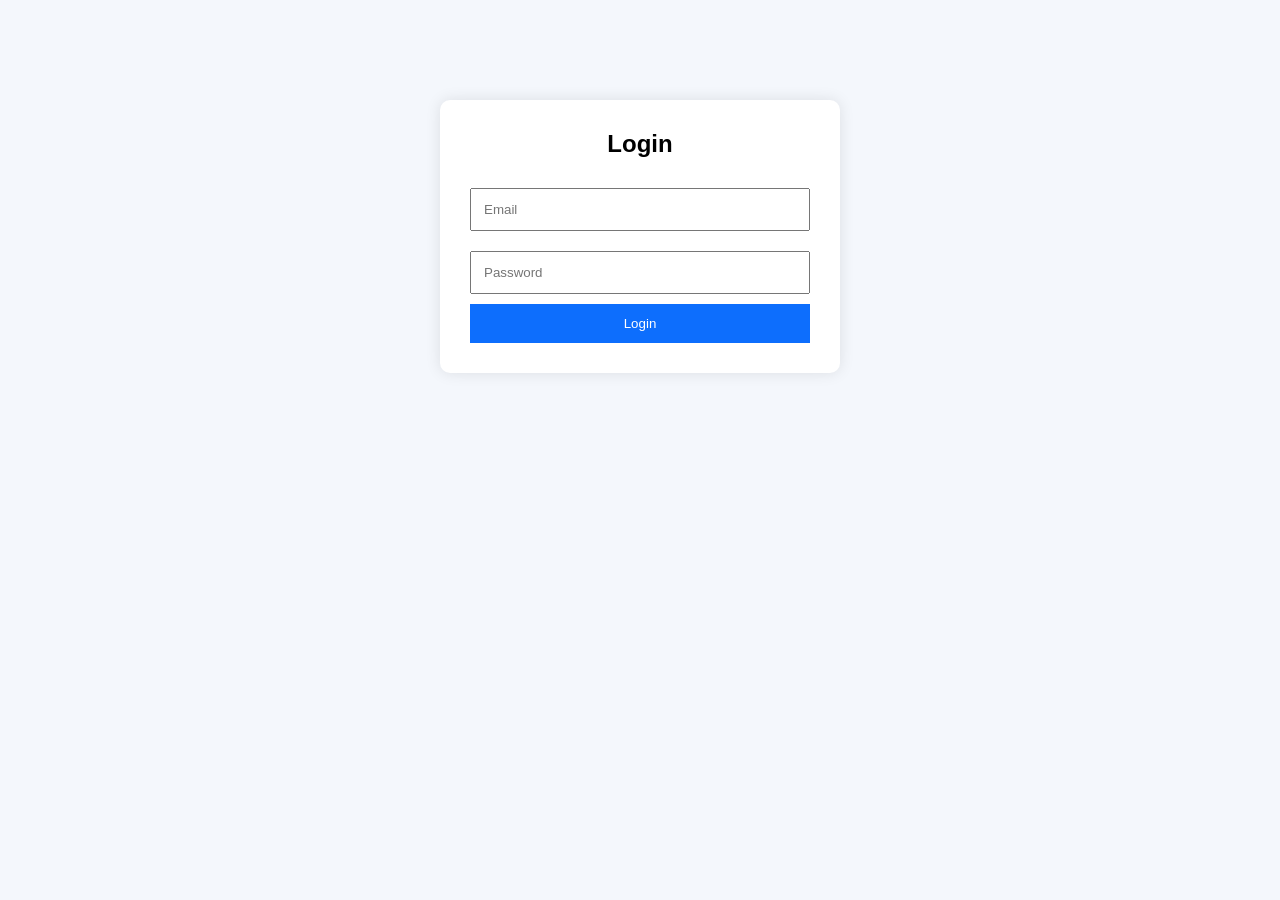
==== frontend/login.html @ 6a611583 "Add Login and Register pages" ====
<!DOCTYPE html>
<html>
<head>
    <title>Login - Campus Market</title>
    <link rel="stylesheet" href="css/style.css">
</head>
<body>

<div class="form-container">
    <h2>Login</h2>

    <form>
        <input type="email" placeholder="Email" required>
        <input type="password" placeholder="Password" required>

        <button type="submit">Login</button>
    </form>
</div>

</body>
</html>
---- frontend/css/style.css ----
*{
    margin:0;
    padding:0;
    box-sizing:border-box;
    font-family:'Segoe UI',sans-serif;
}

body{
    background:#f4f7fc;
}

/* Navbar */

nav{
    background:#0d6efd;
    color:white;
    display:flex;
    justify-content:space-between;
    align-items:center;
    padding:18px 60px;
}

.logo{
    font-size:30px;
    font-weight:bold;
}

nav ul{
    display:flex;
    list-style:none;
    gap:25px;
}

nav a{
    color:white;
    text-decoration:none;
    font-size:18px;
}

nav a:hover{
    color:#ffd43b;
}

/* Hero */

.hero{
    background:linear-gradient(
        rgba(0,0,0,.65),
        rgba(0,0,0,.65)
    ),
    url('../images/campus.jpg');

    background-size:cover;
    background-position:center;

    text-align:center;
    color:white;

    padding:180px 20px;
}

.hero h1{
    font-size:60px;
    margin-bottom:20px;
}

.hero p{
    font-size:24px;
    margin-bottom:30px;
}

.hero button{
    padding:15px 35px;
    border:none;
    border-radius:8px;
    background:#0d6efd;
    color:white;
    cursor:pointer;
    font-size:18px;
}

.hero button:hover{
    background:#084298;
}

/* Features */

.features{
    display:flex;
    justify-content:center;
    gap:30px;
    flex-wrap:wrap;
    padding:80px 40px;
}

.card{
    width:300px;
    background:white;
    padding:30px;
    text-align:center;
    border-radius:15px;
    box-shadow:0 5px 15px rgba(0,0,0,.1);
    transition:.3s;
}

.card:hover{
    transform:translateY(-10px);
}

.card h3{
    color:#0d6efd;
    margin-bottom:15px;
}

/* About */

.about{
    background:white;
    text-align:center;
    padding:80px 20px;
}

.about h2{
    font-size:40px;
    margin-bottom:20px;
}

.about p{
    max-width:800px;
    margin:auto;
    line-height:1.8;
    font-size:18px;
}

/* CTA */

.cta{
    background:#0d6efd;
    color:white;
    text-align:center;
    padding:80px 20px;
}

.cta h2{
    font-size:40px;
    margin-bottom:20px;
}

.cta p{
    margin-bottom:25px;
    font-size:20px;
}

.cta button{
    padding:15px 35px;
    border:none;
    border-radius:8px;
    background:white;
    color:#0d6efd;
    font-size:18px;
    cursor:pointer;
}

/* Footer */

footer{
    background:#111827;
    color:white;
    text-align:center;
    padding:25px;
}

/* Responsive */

@media(max-width:768px){

    nav{
        flex-direction:column;
        gap:15px;
    }

    .hero h1{
        font-size:40px;
    }

    .hero p{
        font-size:18px;
    }

    .card{
        width:100%;
        max-width:350px;
    }
}
.form-container{
    width:400px;
    margin:100px auto;
    background:white;
    padding:30px;
    border-radius:10px;
    box-shadow:0 0 15px rgba(0,0,0,.1);
}

.form-container h2{
    text-align:center;
    margin-bottom:20px;
}

.form-container input{
    width:100%;
    padding:12px;
    margin:10px 0;
}

.form-container button{
    width:100%;
    padding:12px;
    border:none;
    background:#0d6efd;
    color:white;
    cursor:pointer;
}
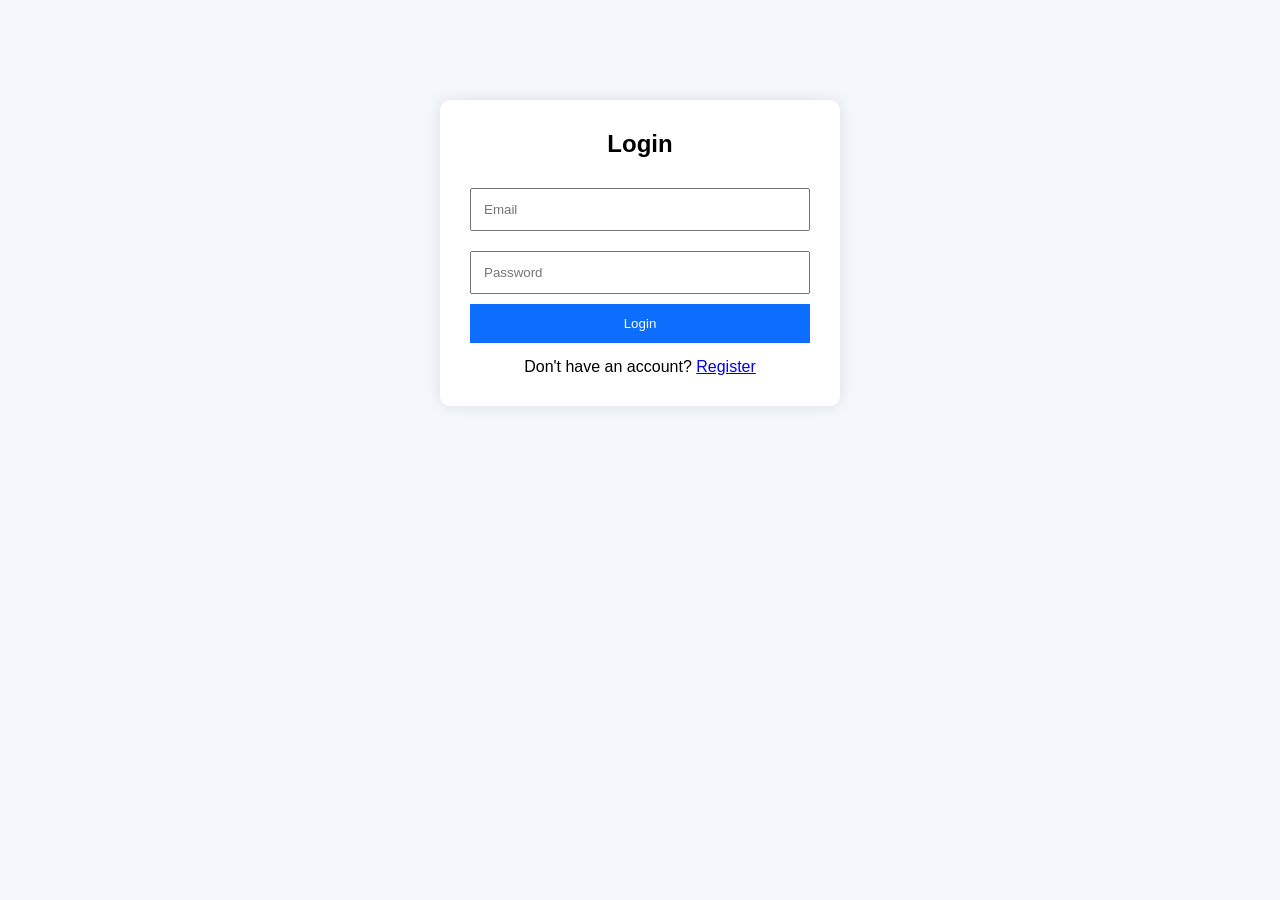
==== commit a66960f3: "Add login and register pages" ====
--- a/frontend/login.html
+++ b/frontend/login.html
@@ -15,6 +15,11 @@
 
         <button type="submit">Login</button>
     </form>
+
+    <p style="text-align:center;margin-top:15px;">
+        Don't have an account?
+        <a href="register.html">Register</a>
+    </p>
 </div>
 
 </body>
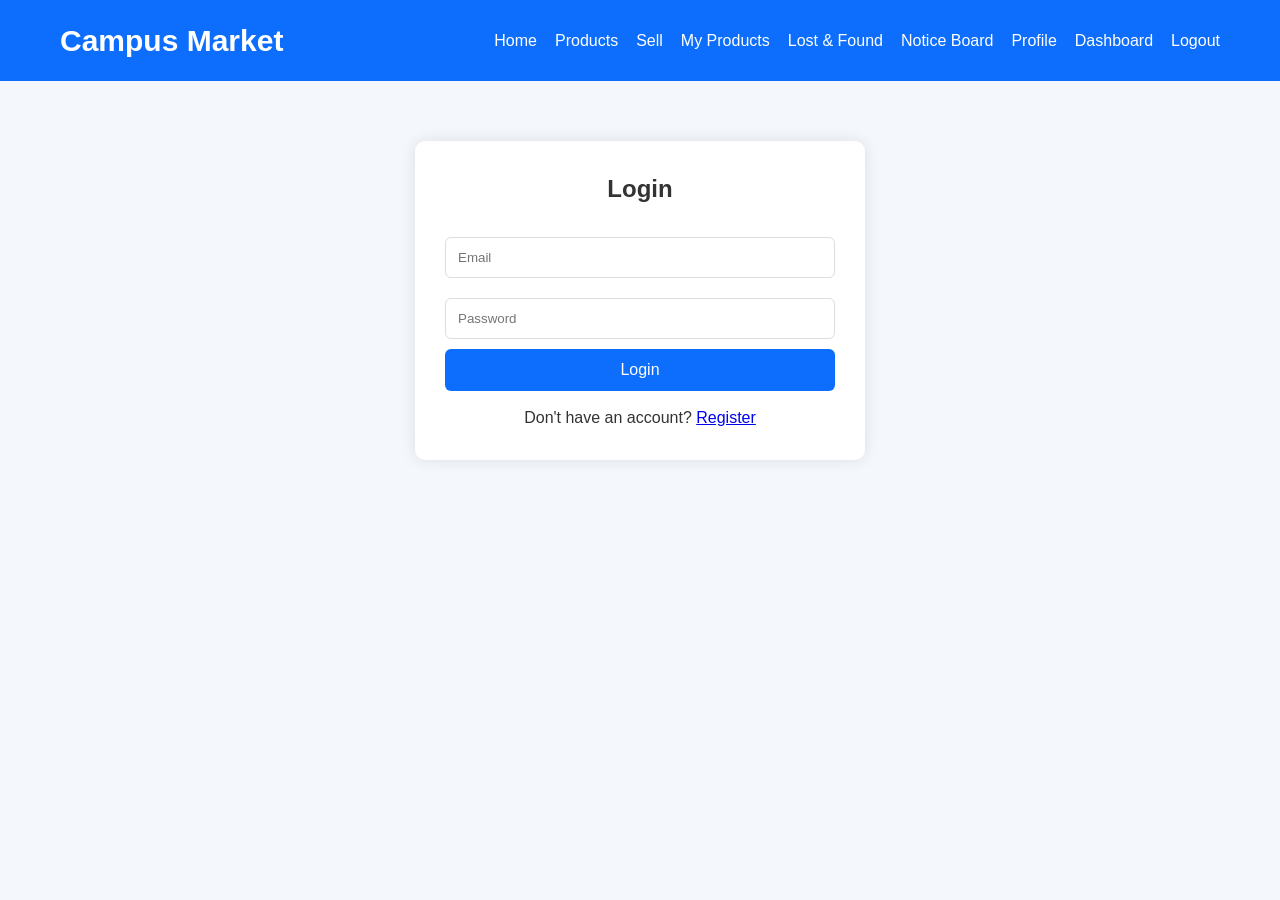
==== commit b7b63e1c: "Redesigned complete UI and improved Campus Market user experience" ====
--- a/frontend/login.html
+++ b/frontend/login.html
@@ -6,21 +6,42 @@
 </head>
 <body>
 
+<nav>
+    <a class="site-logo" href="index.html">Campus Market</a>
+
+    <ul class="site-nav-links">
+        <li><a href="index.html">Home</a></li>
+        <li><a href="products.php">Products</a></li>
+        <li><a href="sell.html">Sell</a></li>
+        <li><a href="my-products.php">My Products</a></li>
+        <li><a href="lost-found.php">Lost & Found</a></li>
+        <li><a href="notice-board.php">Notice Board</a></li>
+        <li><a href="profile.php">Profile</a></li>
+        <li><a href="dashboard.php">Dashboard</a></li>
+        <li><a href="../backend/logout.php">Logout</a></li>
+    </ul>
+</nav>
+
 <div class="form-container">
+
     <h2>Login</h2>
 
-    <form>
-        <input type="email" placeholder="Email" required>
-        <input type="password" placeholder="Password" required>
+    <form action="../backend/login.php" method="POST">
 
-        <button type="submit">Login</button>
+        <input type="email" name="email" placeholder="Email" required>
+
+        <input type="password" name="password" placeholder="Password" required>
+
+        <button type="submit" name="login">Login</button>
+
     </form>
 
     <p style="text-align:center;margin-top:15px;">
         Don't have an account?
         <a href="register.html">Register</a>
     </p>
+
 </div>
 
 </body>
-</html>+</html>
--- a/frontend/css/style.css
+++ b/frontend/css/style.css
@@ -1,222 +1,376 @@
-*{
-    margin:0;
-    padding:0;
-    box-sizing:border-box;
-    font-family:'Segoe UI',sans-serif;
-}
-
-body{
-    background:#f4f7fc;
-}
-
-/* Navbar */
-
-nav{
-    background:#0d6efd;
-    color:white;
-    display:flex;
-    justify-content:space-between;
-    align-items:center;
-    padding:18px 60px;
-}
-
-.logo{
-    font-size:30px;
-    font-weight:bold;
-}
-
-nav ul{
-    display:flex;
-    list-style:none;
-    gap:25px;
-}
-
-nav a{
-    color:white;
-    text-decoration:none;
-    font-size:18px;
-}
-
-nav a:hover{
-    color:#ffd43b;
-}
-
-/* Hero */
-
-.hero{
-    background:linear-gradient(
-        rgba(0,0,0,.65),
-        rgba(0,0,0,.65)
+/* RESET & GLOBAL STYLES */
+* {
+    margin: 0;
+    padding: 0;
+    box-sizing: border-box;
+    font-family: 'Segoe UI', Tahoma, Geneva, Verdana, sans-serif;
+}
+
+body {
+    background: #f4f7fc;
+    color: #333; /* Good practice to set a default text color */
+    line-height: 1.5;
+}
+
+/* NAVBAR */
+nav,
+.site-navbar {
+    background: #0d6efd;
+    color: white;
+    display: flex;
+    justify-content: space-between;
+    align-items: center;
+    padding: 18px 60px;
+    gap: 18px;
+}
+
+.logo,
+.site-logo {
+    font-size: 30px;
+    font-weight: bold;
+    color: white;
+    text-decoration: none;
+    white-space: nowrap;
+}
+
+nav ul,
+.site-nav-links {
+    display: flex;
+    list-style: none;
+    gap: 18px;
+    align-items: center;
+    flex-wrap: wrap;
+}
+
+nav a,
+.site-nav-links a {
+    color: white;
+    text-decoration: none;
+    font-size: 16px;
+    transition: color 0.2s ease;
+}
+
+nav a:hover,
+.site-nav-links a:hover {
+    color: #ffd43b;
+}
+
+/* HERO */
+.hero {
+    background: linear-gradient(
+        rgba(0, 0, 0, 0.65),
+        rgba(0, 0, 0, 0.65)
     ),
-    url('../images/campus.jpg');
-
-    background-size:cover;
-    background-position:center;
-
-    text-align:center;
-    color:white;
-
-    padding:180px 20px;
-}
-
-.hero h1{
-    font-size:60px;
-    margin-bottom:20px;
-}
-
-.hero p{
-    font-size:24px;
-    margin-bottom:30px;
-}
-
-.hero button{
-    padding:15px 35px;
-    border:none;
-    border-radius:8px;
-    background:#0d6efd;
-    color:white;
-    cursor:pointer;
-    font-size:18px;
-}
-
-.hero button:hover{
-    background:#084298;
-}
-
-/* Features */
-
-.features{
-    display:flex;
-    justify-content:center;
-    gap:30px;
-    flex-wrap:wrap;
-    padding:80px 40px;
-}
-
-.card{
-    width:300px;
-    background:white;
-    padding:30px;
-    text-align:center;
-    border-radius:15px;
-    box-shadow:0 5px 15px rgba(0,0,0,.1);
-    transition:.3s;
-}
-
-.card:hover{
-    transform:translateY(-10px);
-}
-
-.card h3{
-    color:#0d6efd;
-    margin-bottom:15px;
-}
-
-/* About */
-
-.about{
-    background:white;
-    text-align:center;
-    padding:80px 20px;
-}
-
-.about h2{
-    font-size:40px;
-    margin-bottom:20px;
-}
-
-.about p{
-    max-width:800px;
-    margin:auto;
-    line-height:1.8;
-    font-size:18px;
+    url('../images/campus.jpg') no-repeat center center; /* Shortened syntax */
+    background-size: cover;
+    text-align: center;
+    color: white;
+    padding: 180px 20px;
+}
+
+.hero h1 {
+    font-size: 60px;
+    margin-bottom: 20px;
+}
+
+.hero p {
+    font-size: 24px;
+    margin-bottom: 30px;
+}
+
+.hero button {
+    padding: 15px 35px;
+    border: none;
+    border-radius: 8px;
+    background: #0d6efd;
+    color: white;
+    cursor: pointer;
+    font-size: 18px;
+    transition: background-color 0.2s ease;
+}
+
+.hero button:hover {
+    background: #084298;
+}
+
+/* PRODUCTS / FEATURES */
+.features {
+    display: flex;
+    justify-content: center;
+    gap: 30px;
+    flex-wrap: wrap;
+    padding: 50px 30px;
+}
+
+.card {
+    width: 300px;
+    background: white;
+    padding: 20px;
+    text-align: center;
+    border-radius: 15px;
+    box-shadow: 0 5px 15px rgba(0, 0, 0, 0.1);
+    transition: transform 0.3s ease, box-shadow 0.3s ease; /* Specified transitions */
+    overflow: hidden;
+}
+
+.card:hover {
+    transform: translateY(-8px);
+    box-shadow: 0 8px 25px rgba(0, 0, 0, 0.15); /* Enhanced depth on hover */
+}
+
+.product-img {
+    width: 100%;
+    height: 220px;
+    object-fit: cover;
+    border-radius: 10px;
+}
+
+.file-icon {
+    font-size: 90px;
+    margin: 20px 0;
+}
+
+.card h3 {
+    color: #0d6efd;
+    margin: 15px 0;
+}
+
+.card p {
+    color: #555;
+    margin-bottom: 10px;
+}
+
+.price {
+    color: #0d6efd;
+    font-size: 30px;
+    font-weight: bold;
+    margin: 10px 0;
+}
+
+/* BADGES */
+.badge {
+    display: inline-block;
+    padding: 6px 12px;
+    border-radius: 20px;
+    color: white;
+    font-size: 13px;
+    margin: 4px;
+}
+
+.category { background: #6f42c1; }
+.available { background: #198754; }
+.sold { background: #dc3545; }
+
+/* BUTTONS */
+.btn {
+    display: inline-block;
+    padding: 10px 18px;
+    color: white;
+    text-decoration: none;
+    border-radius: 6px;
+    margin-top: 10px;
+    transition: opacity 0.2s ease;
+}
+
+.btn:hover {
+    opacity: 0.9;
+}
+
+.edit { background: #0d6efd; }
+.delete { background: #dc3545; }
+.download { background: #6f42c1; }
+.contact { background: #198754; }
+
+.date {
+    color: gray;
+    font-size: 13px;
+    margin-top: 10px;
+}
+
+/* FORMS */
+.form-container {
+    width: 100%;
+    max-width: 450px; /* Better practice for responsiveness */
+    margin: 60px auto;
+    background: white;
+    padding: 30px;
+    border-radius: 10px;
+    box-shadow: 0 0 15px rgba(0, 0, 0, 0.1);
+}
+
+.form-container h2 {
+    text-align: center;
+    margin-bottom: 20px;
+}
+
+.form-container input,
+.form-container textarea,
+.form-container select {
+    width: 100%;
+    padding: 12px;
+    margin: 10px 0;
+    border: 1px solid #ddd;
+    border-radius: 6px;
+    box-sizing: border-box; /* Forces safety override */
+}
+
+.form-container textarea {
+    resize: vertical; /* Allows users to scale height, but not break width */
+    min-height: 100px;
+}
+
+.form-container button {
+    width: 100%;
+    padding: 12px;
+    border: none;
+    background: #0d6efd;
+    color: white;
+    border-radius: 6px;
+    cursor: pointer;
+    font-size: 16px;
+    transition: background-color 0.2s ease;
+}
+
+.form-container button:hover {
+    background: #084298;
+}
+
+/* SEARCH */
+.search-box {
+    text-align: center;
+    margin: 30px;
+}
+
+.search-box input,
+.search-box select {
+    padding: 10px;
+    margin: 5px;
+    border: 1px solid #ddd;
+    border-radius: 4px;
+}
+
+/* PRODUCT DETAILS */
+.product-box {
+    width: 100%;
+    max-width: 800px; /* Replaced hard width with max-width */
+    margin: 40px auto;
+    background: white;
+    padding: 25px;
+    border-radius: 12px;
+    box-shadow: 0 0 10px rgba(0, 0, 0, 0.1);
+}
+
+.preview {
+    text-align: center;
+    margin-bottom: 20px;
+}
+
+.preview img, 
+.preview video {
+    width: 100%;
+    max-width: 500px;
+    height: auto; /* Ensures aspect ratio safety */
+    border-radius: 10px;
+}
+
+iframe {
+    width: 100%;
+    height: 450px; /* Reduced slightly for standard screens */
+    border: none;
+    border-radius: 10px;
+}
+
+.info-box {
+    background: #f8f9fa;
+    padding: 15px;
+    border-radius: 10px;
+    margin-top: 15px;
+}
+
+/* ABOUT */
+.about {
+    background: white;
+    text-align: center;
+    padding: 80px 20px;
+}
+
+.about h2 {
+    font-size: 40px;
+    margin-bottom: 20px;
+}
+
+.about p {
+    max-width: 800px;
+    margin: auto;
+    line-height: 1.8;
+    font-size: 18px;
 }
 
 /* CTA */
-
-.cta{
-    background:#0d6efd;
-    color:white;
-    text-align:center;
-    padding:80px 20px;
-}
-
-.cta h2{
-    font-size:40px;
-    margin-bottom:20px;
-}
-
-.cta p{
-    margin-bottom:25px;
-    font-size:20px;
-}
-
-.cta button{
-    padding:15px 35px;
-    border:none;
-    border-radius:8px;
-    background:white;
-    color:#0d6efd;
-    font-size:18px;
-    cursor:pointer;
-}
-
-/* Footer */
-
-footer{
-    background:#111827;
-    color:white;
-    text-align:center;
-    padding:25px;
-}
-
-/* Responsive */
-
-@media(max-width:768px){
-
-    nav{
-        flex-direction:column;
-        gap:15px;
-    }
-
-    .hero h1{
-        font-size:40px;
-    }
-
-    .hero p{
-        font-size:18px;
-    }
-
-    .card{
-        width:100%;
-        max-width:350px;
-    }
-}
-.form-container{
-    width:400px;
-    margin:100px auto;
-    background:white;
-    padding:30px;
-    border-radius:10px;
-    box-shadow:0 0 15px rgba(0,0,0,.1);
-}
-
-.form-container h2{
-    text-align:center;
-    margin-bottom:20px;
-}
-
-.form-container input{
-    width:100%;
-    padding:12px;
-    margin:10px 0;
-}
-
-.form-container button{
-    width:100%;
-    padding:12px;
-    border:none;
-    background:#0d6efd;
-    color:white;
-    cursor:pointer;
-}+.cta {
+    background: #0d6efd;
+    color: white;
+    text-align: center;
+    padding: 80px 20px;
+}
+
+.cta h2 {
+    font-size: 40px;
+    margin-bottom: 20px;
+}
+
+.cta p {
+    margin-bottom: 25px;
+    font-size: 20px;
+}
+
+.cta button {
+    padding: 15px 35px;
+    border: none;
+    border-radius: 8px;
+    background: white;
+    color: #0d6efd;
+    cursor: pointer;
+    font-weight: bold;
+    transition: background-color 0.2s ease;
+}
+
+.cta button:hover {
+    background: #f0f0f0;
+}
+
+/* FOOTER */
+footer {
+    background: #111827;
+    color: white;
+    text-align: center;
+    padding: 25px;
+}
+
+/* RESPONSIVE */
+@media (max-width: 768px) {
+    nav,
+    .site-navbar {
+        flex-direction: column;
+        gap: 15px;
+        padding: 20px;
+    }
+
+    .site-nav-links {
+        justify-content: center;
+        gap: 12px;
+    }
+
+    .hero h1 {
+        font-size: 40px;
+    }
+
+    .hero p {
+        font-size: 18px;
+    }
+
+    .card {
+        width: 100%;
+        max-width: 350px;
+    }
+}
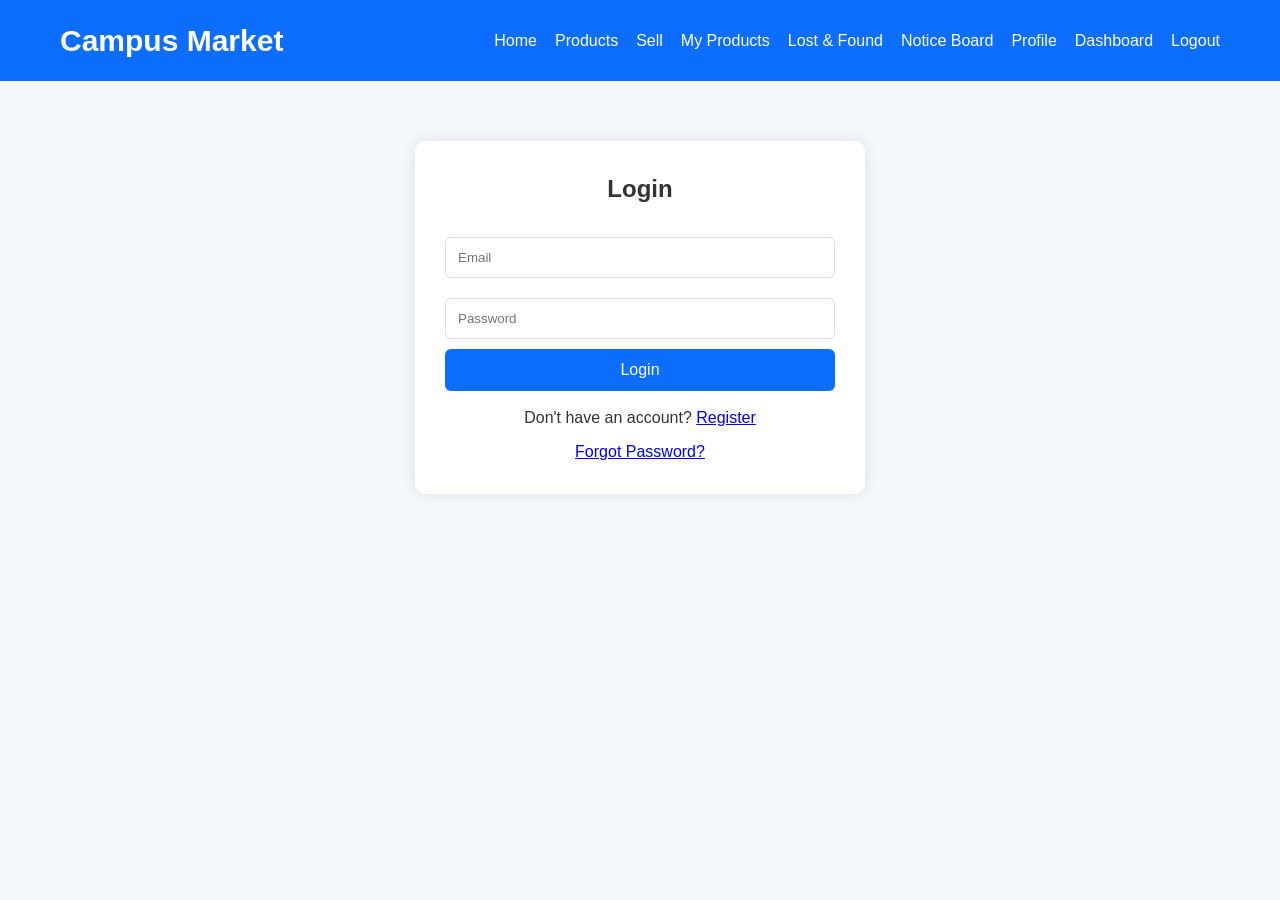
==== commit 93fd95be: "Add secure forgot password reset flow" ====
--- a/frontend/login.html
+++ b/frontend/login.html
@@ -41,6 +41,10 @@
         <a href="register.html">Register</a>
     </p>
 
+    <p style="text-align:center;margin-top:10px;">
+        <a href="forgot-password.php">Forgot Password?</a>
+    </p>
+
 </div>
 
 </body>
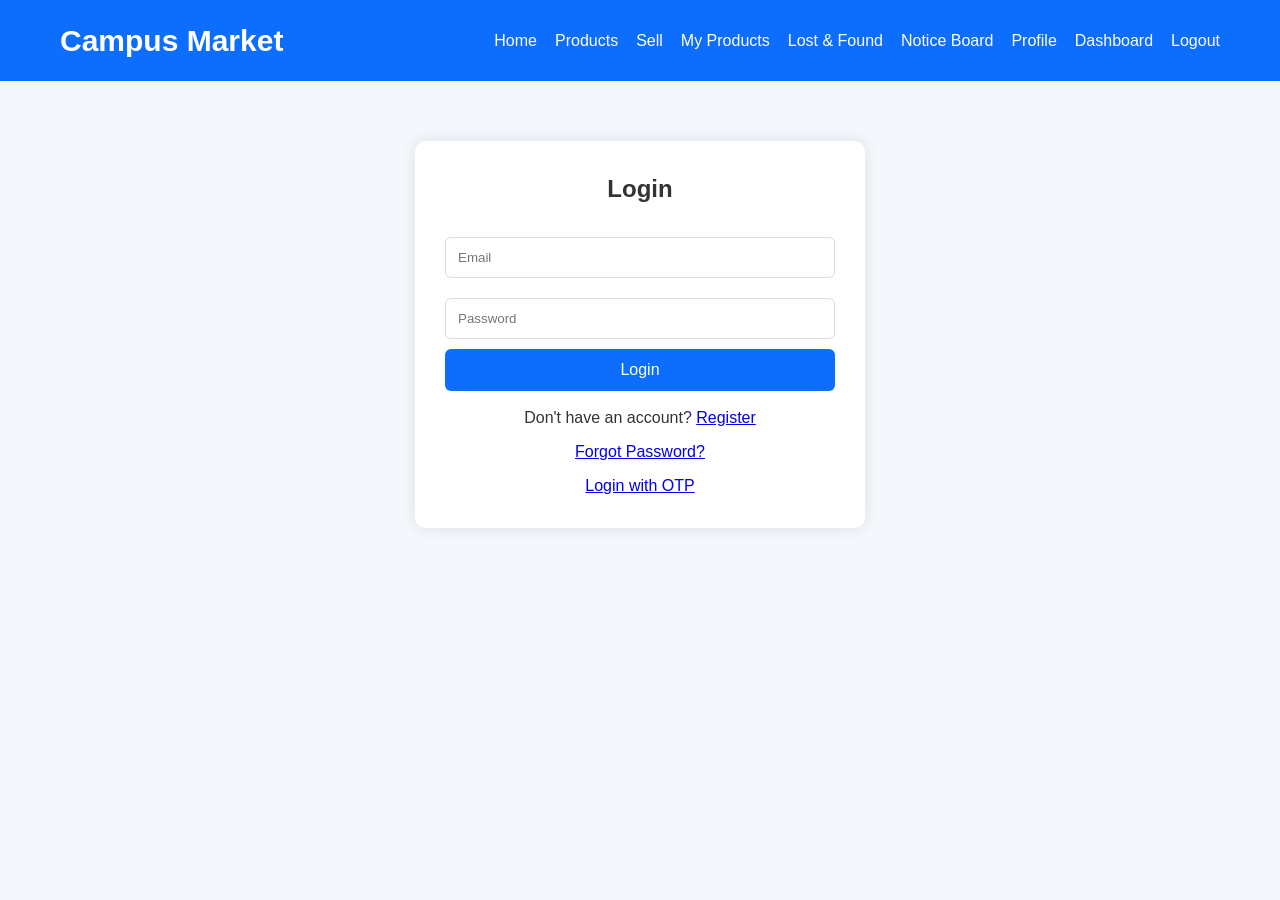
==== commit be2c768a: "Add passwordless OTP login" ====
--- a/frontend/login.html
+++ b/frontend/login.html
@@ -45,6 +45,10 @@
         <a href="forgot-password.php">Forgot Password?</a>
     </p>
 
+    <p style="text-align:center;margin-top:10px;">
+        <a href="otp-login.php">Login with OTP</a>
+    </p>
+
 </div>
 
 </body>
